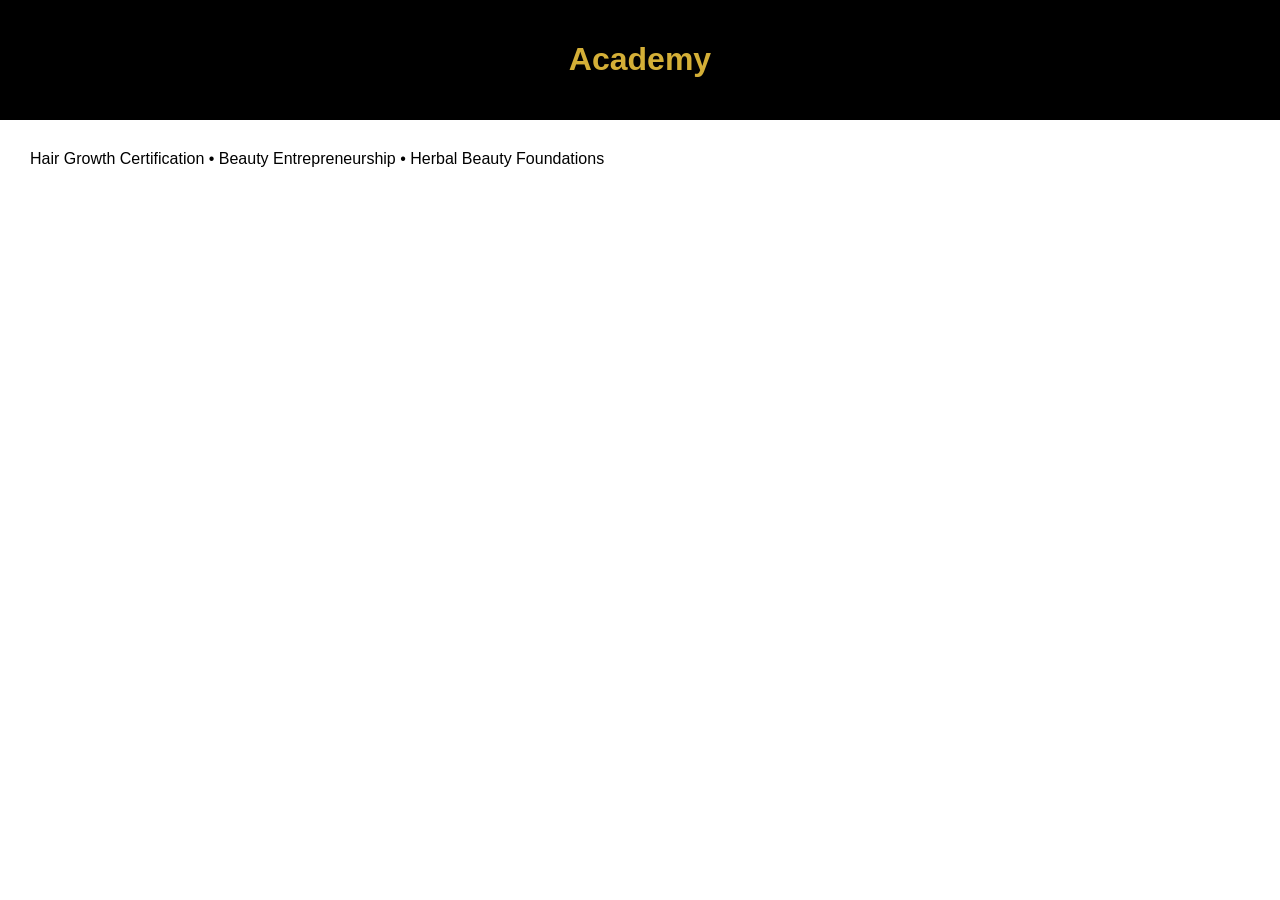
==== academy.html @ 89d31807 "Add files via upload" ====
<html><head><link rel='stylesheet' href='style.css'></head><body><header><h1>Academy</h1></header><section>Hair Growth Certification • Beauty Entrepreneurship • Herbal Beauty Foundations</section></body></html>
---- style.css ----
body{font-family:Arial,sans-serif;margin:0}
header{background:#000;color:#d4af37;padding:20px;text-align:center}
nav{background:#222;padding:10px;text-align:center}
nav a{color:#fff;margin:0 10px;text-decoration:none}
section{padding:30px}
footer{background:#000;color:#fff;padding:15px;text-align:center}
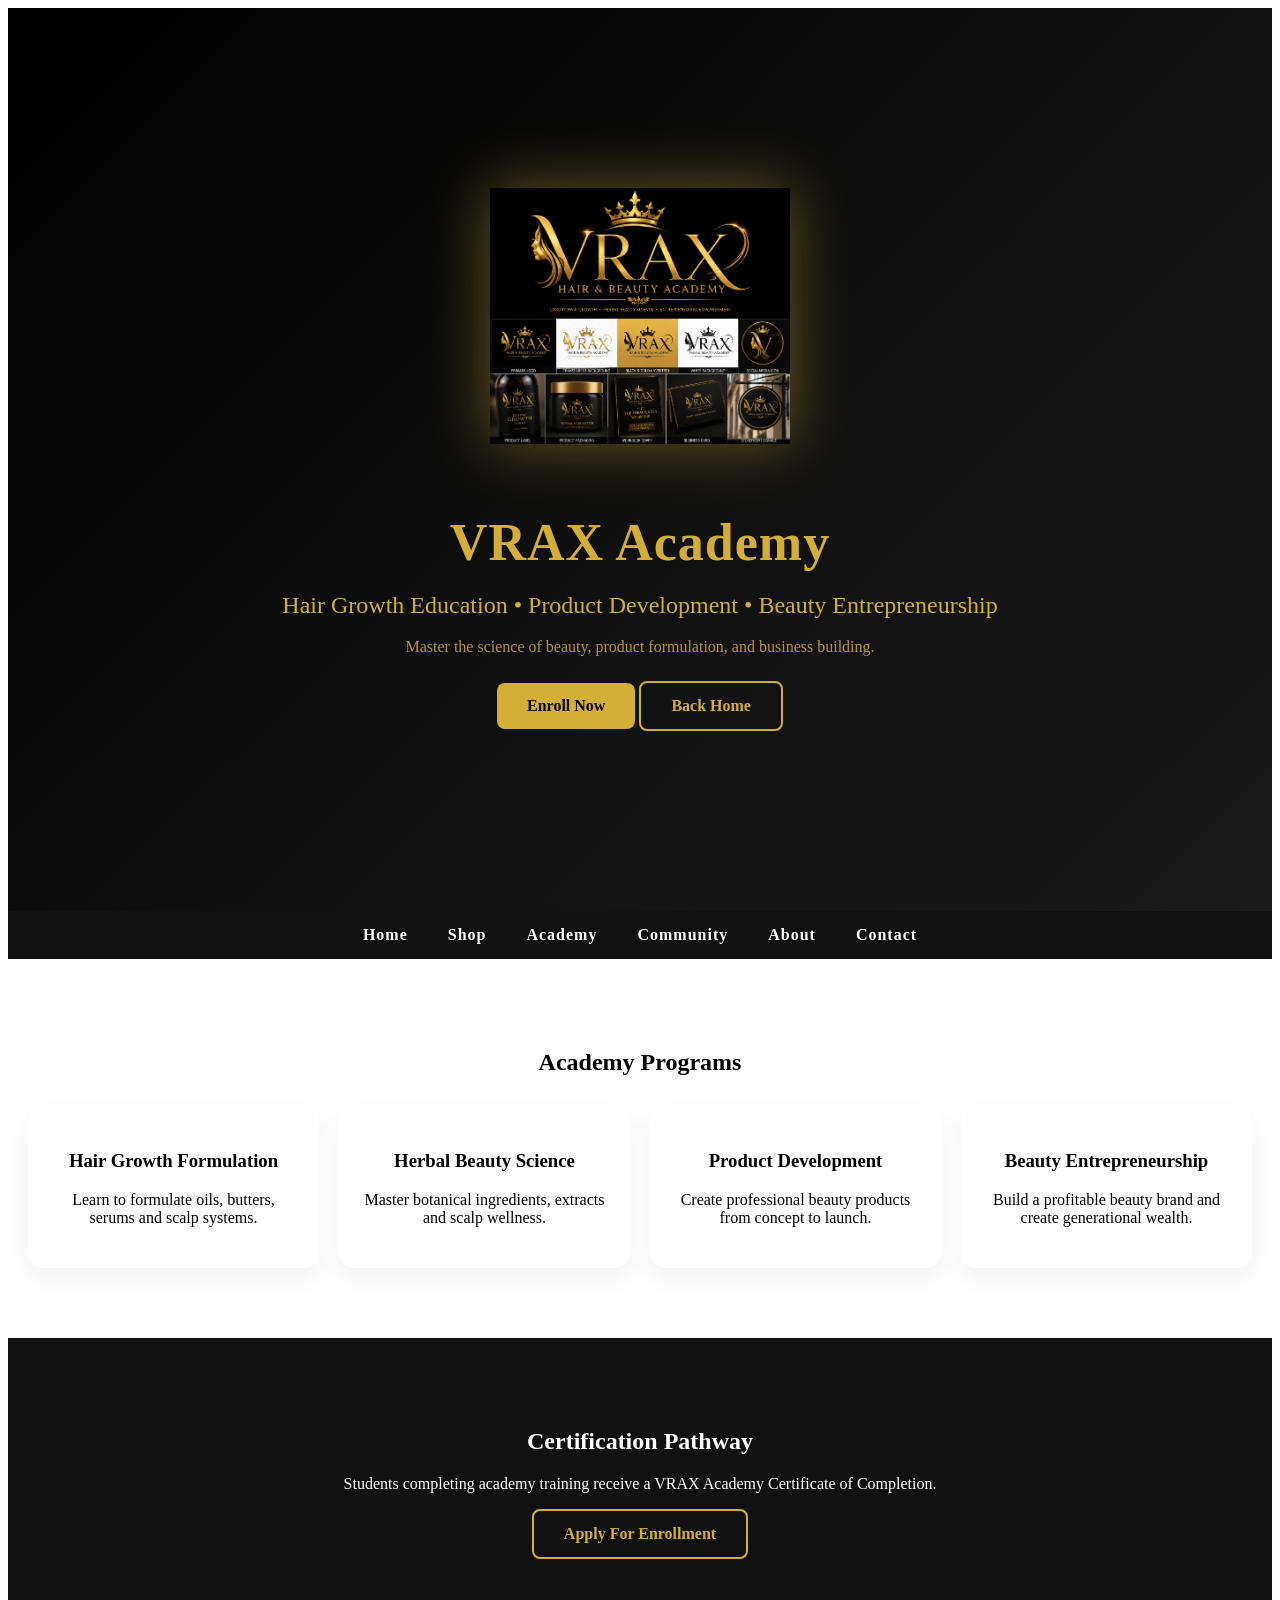
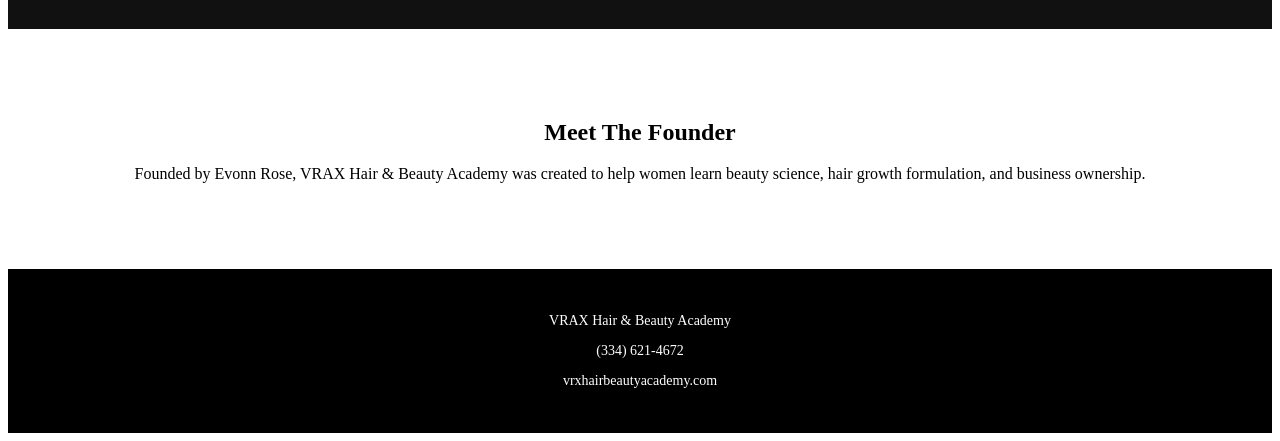
==== commit 7b09fd4f: "Update academy.html" ====
--- a/academy.html
+++ b/academy.html
@@ -1 +1,106 @@
-<html><head><link rel='stylesheet' href='style.css'></head><body><header><h1>Academy</h1></header><section>Hair Growth Certification • Beauty Entrepreneurship • Herbal Beauty Foundations</section></body></html>+<!DOCTYPE html>
+<html lang="en">
+
+<head>
+<meta charset="UTF-8">
+<meta name="viewport" content="width=device-width, initial-scale=1.0">
+<title>VRAX Academy</title>
+<link rel="stylesheet" href="style.css">
+</head>
+
+<body>
+
+<header class="hero">
+
+<img src="logo.png" alt="VRAX Logo" class="logo">
+
+<h1>VRAX Academy</h1>
+
+<h2>Hair Growth Education • Product Development • Beauty Entrepreneurship</h2>
+
+<p class="tagline">
+Master the science of beauty, product formulation, and business building.
+</p>
+
+<div class="hero-buttons">
+<a href="contact.html" class="btn-gold">Enroll Now</a>
+<a href="index.html" class="btn-outline">Back Home</a>
+</div>
+
+</header>
+
+<nav class="nav">
+<a href="index.html">Home</a>
+<a href="shop.html">Shop</a>
+<a href="academy.html">Academy</a>
+<a href="community.html">Community</a>
+<a href="about.html">About</a>
+<a href="contact.html">Contact</a>
+</nav>
+
+<section>
+
+<h2>Academy Programs</h2>
+
+<div class="pillar-grid">
+
+<div class="pillar">
+<h3>Hair Growth Formulation</h3>
+<p>Learn to formulate oils, butters, serums and scalp systems.</p>
+</div>
+
+<div class="pillar">
+<h3>Herbal Beauty Science</h3>
+<p>Master botanical ingredients, extracts and scalp wellness.</p>
+</div>
+
+<div class="pillar">
+<h3>Product Development</h3>
+<p>Create professional beauty products from concept to launch.</p>
+</div>
+
+<div class="pillar">
+<h3>Beauty Entrepreneurship</h3>
+<p>Build a profitable beauty brand and create generational wealth.</p>
+</div>
+
+</div>
+
+</section>
+
+<section class="community">
+
+<h2>Certification Pathway</h2>
+
+<p>
+Students completing academy training receive a VRAX Academy Certificate of Completion.
+</p>
+
+<a href="contact.html" class="btn-outline">
+Apply For Enrollment
+</a>
+
+</section>
+
+<section>
+
+<h2>Meet The Founder</h2>
+
+<p>
+Founded by Evonn Rose, VRAX Hair & Beauty Academy was created to help women learn beauty science, hair growth formulation, and business ownership.
+</p>
+
+</section>
+
+<footer>
+
+<p>VRAX Hair & Beauty Academy</p>
+
+<p>(334) 621-4672</p>
+
+<p>vrxhairbeautyacademy.com</p>
+
+</footer>
+
+</body>
+</html>
--- a/style.css
+++ b/style.css
@@ -1,7 +1,192 @@
 
-body{font-family:Arial,sans-serif;margin:0}
-header{background:#000;color:#d4af37;padding:20px;text-align:center}
-nav{background:#222;padding:10px;text-align:center}
-nav a{color:#fff;margin:0 10px;text-decoration:none}
-section{padding:30px}
-footer{background:#000;color:#fff;padding:15px;text-align:center}
+}
+body {
+margin: 0;
+font-family: Arial, sans-serif;
+background: #f6f6f6;
+color: #222;
+}
+.logo{
+width:300px;
+height:auto;
+margin-bottom:30px;
+filter:drop-shadow(0 0 30px rgba(212,175,55,.45));
+}
+/* HERO */
+.hero{
+    background:
+    linear-gradient(
+    135deg,
+    #000,
+    #0f0f0f,
+    #1a1a1a);
+
+    color:#d4af37;
+    text-align:center;
+    padding:180px 20px;
+}
+
+.hero h1 {
+font-size: 52px;
+letter-spacing: 1px;
+margin-bottom: 10px;
+}
+
+.hero h2 {
+font-weight: 300;
+color: #d4af37;
+}
+
+.hero p {
+opacity: 0.85;
+margin-top: 10px;
+}
+
+.hero-buttons {
+margin-top: 25px;
+}
+.btn-gold{
+    background:#d4af37;
+    color:#000;
+    padding:14px 30px;
+    border-radius:8px;
+    text-decoration:none;
+    font-weight:700;
+    display:inline-block;
+    transition:.3s;
+}
+
+.btn-gold:hover{
+    transform:translateY(-2px);
+    box-shadow:0 10px 25px rgba(212,175,55,.35);
+}
+
+/* OUTLINE BUTTON */
+.btn-outline{
+    border:2px solid #d4af37;
+    color:#d4af37;
+    padding:14px 30px;
+    border-radius:8px;
+    text-decoration:none;
+    display:inline-block;
+    transition:.3s;
+}
+
+.btn-outline:hover{
+    background:#d4af37;
+    color:#000;
+}
+/* NAV */
+.nav {
+background: #111;
+text-align: center;
+padding: 15px;
+position: sticky;
+top: 0;
+}
+
+.nav a{
+    color:white;
+    text-decoration:none;
+    margin:0 18px;
+    letter-spacing:1px;
+    font-weight:600;
+}
+
+.nav a:hover {
+color: #d4af37;
+}
+
+
+/* VALUE STRIP */
+.value-strip {
+display: flex;
+justify-content: space-around;
+background: white;
+padding: 20px;
+font-weight: bold;
+font-size: 14px;
+}
+
+/* SECTIONS */
+section {
+padding: 70px 20px;
+text-align: center;
+}
+
+/* FEATURED */
+.product-grid {
+display: grid;
+grid-template-columns: repeat(auto-fit, minmax(230px, 1fr));
+gap: 20px;
+margin-top: 30px;
+}
+
+.product-card{
+    background:white;
+    padding:20px;
+    border-radius:15px;
+    box-shadow:0 10px 25px rgba(0,0,0,.05);
+    transition:.3s ease;
+
+    display:flex;
+    flex-direction:column;
+    justify-content:space-between;
+}
+
+.product-card:hover {
+transform: translateY(-8px);
+box-shadow: 0 15px 35px rgba(0,0,0,0.12);
+}
+.product-card img{
+    width:100%;
+    height:auto;
+    display:block;
+    border-radius:12px;
+    margin-bottom:15px;
+}
+.product-card h3 {
+color: #d4af37;
+}
+
+/* PILLARS */
+.pillar-grid {
+display: grid;
+grid-template-columns: repeat(auto-fit, minmax(250px, 1fr));
+gap: 20px;
+margin-top: 30px;
+}
+
+.pillar {
+background: white;
+padding: 25px;
+border-radius: 15px;
+box-shadow: 0 10px 25px rgba(0,0,0,0.05);
+transition: 0.3s ease;
+}
+
+.pillar:hover {
+transform: translateY(-6px);
+}
+
+/* LINKS */
+a {
+color: #d4af37;
+text-decoration: none;
+font-weight: bold;
+}
+
+/* COMMUNITY */
+.community {
+background: #111;
+color: white;
+}
+
+/* FOOTER */
+footer {
+background: #000;
+color: white;
+text-align: center;
+padding: 30px;
+font-size: 14px;
+}
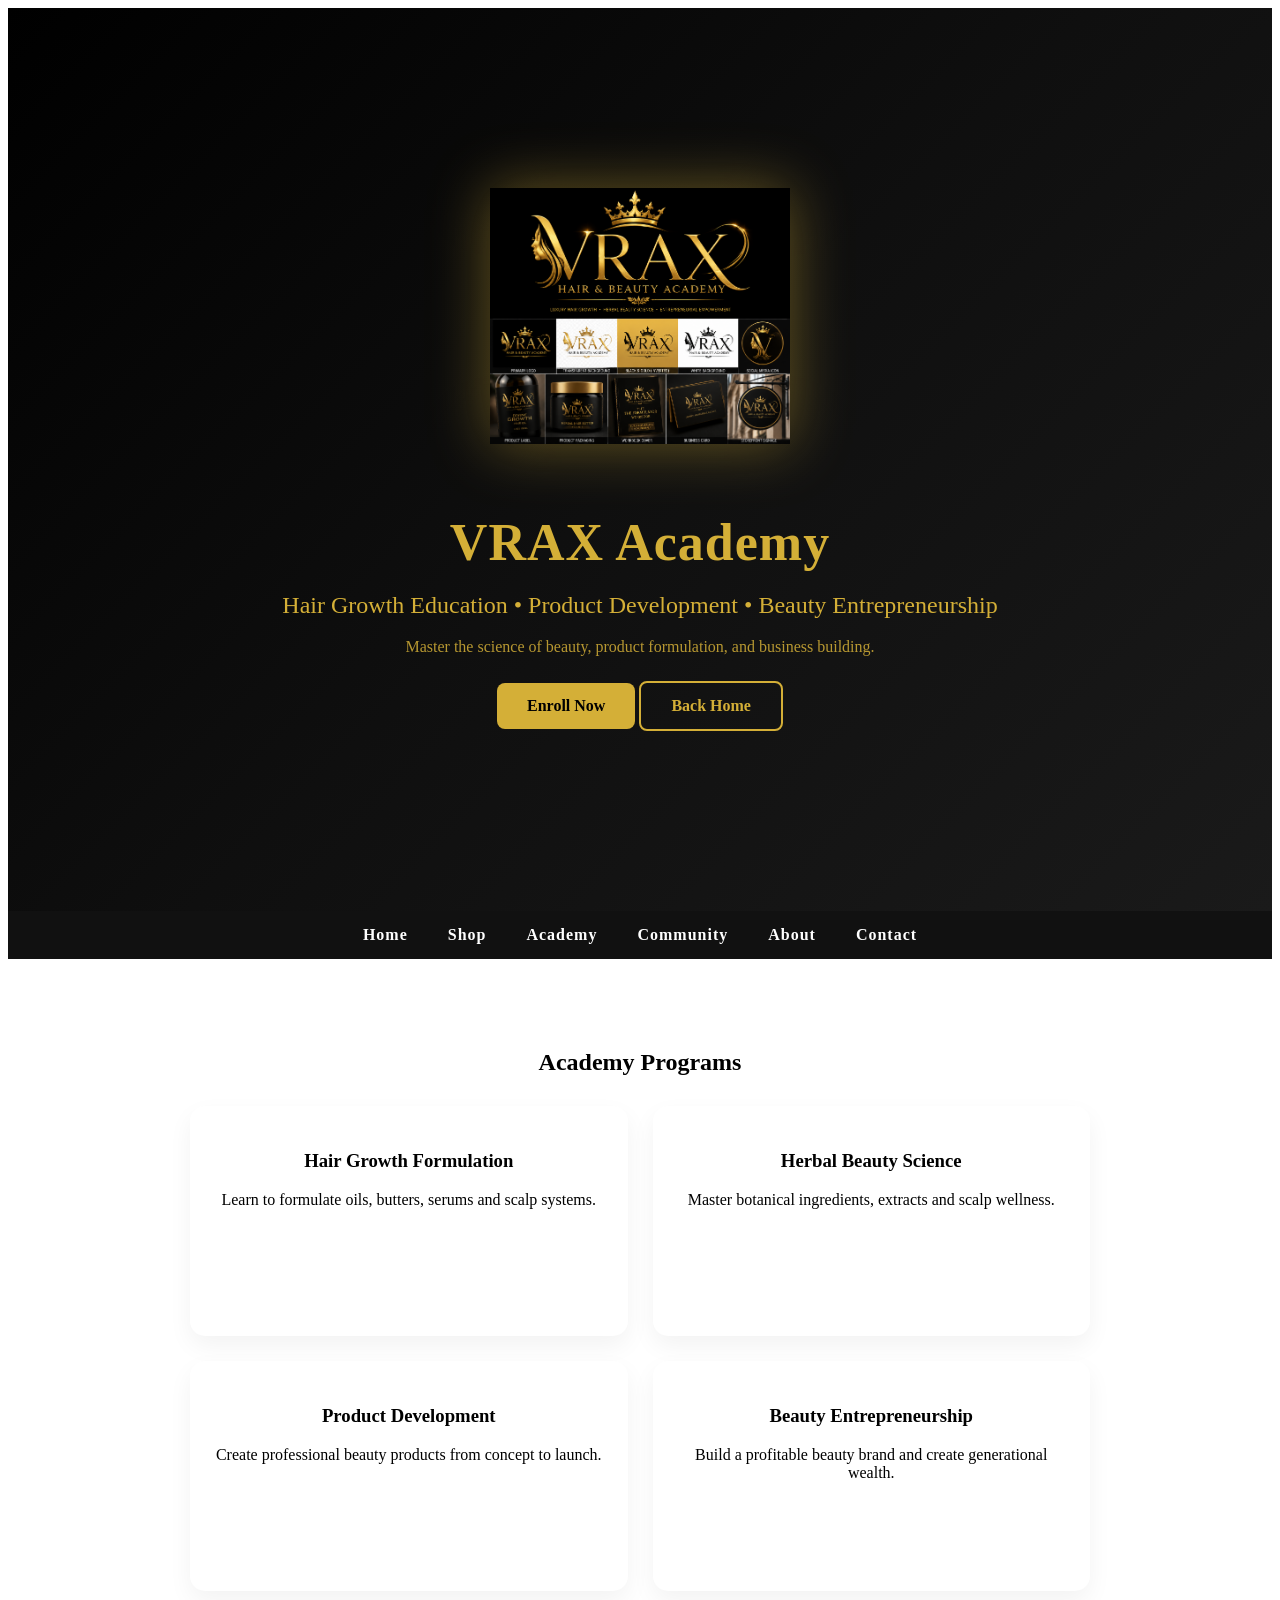
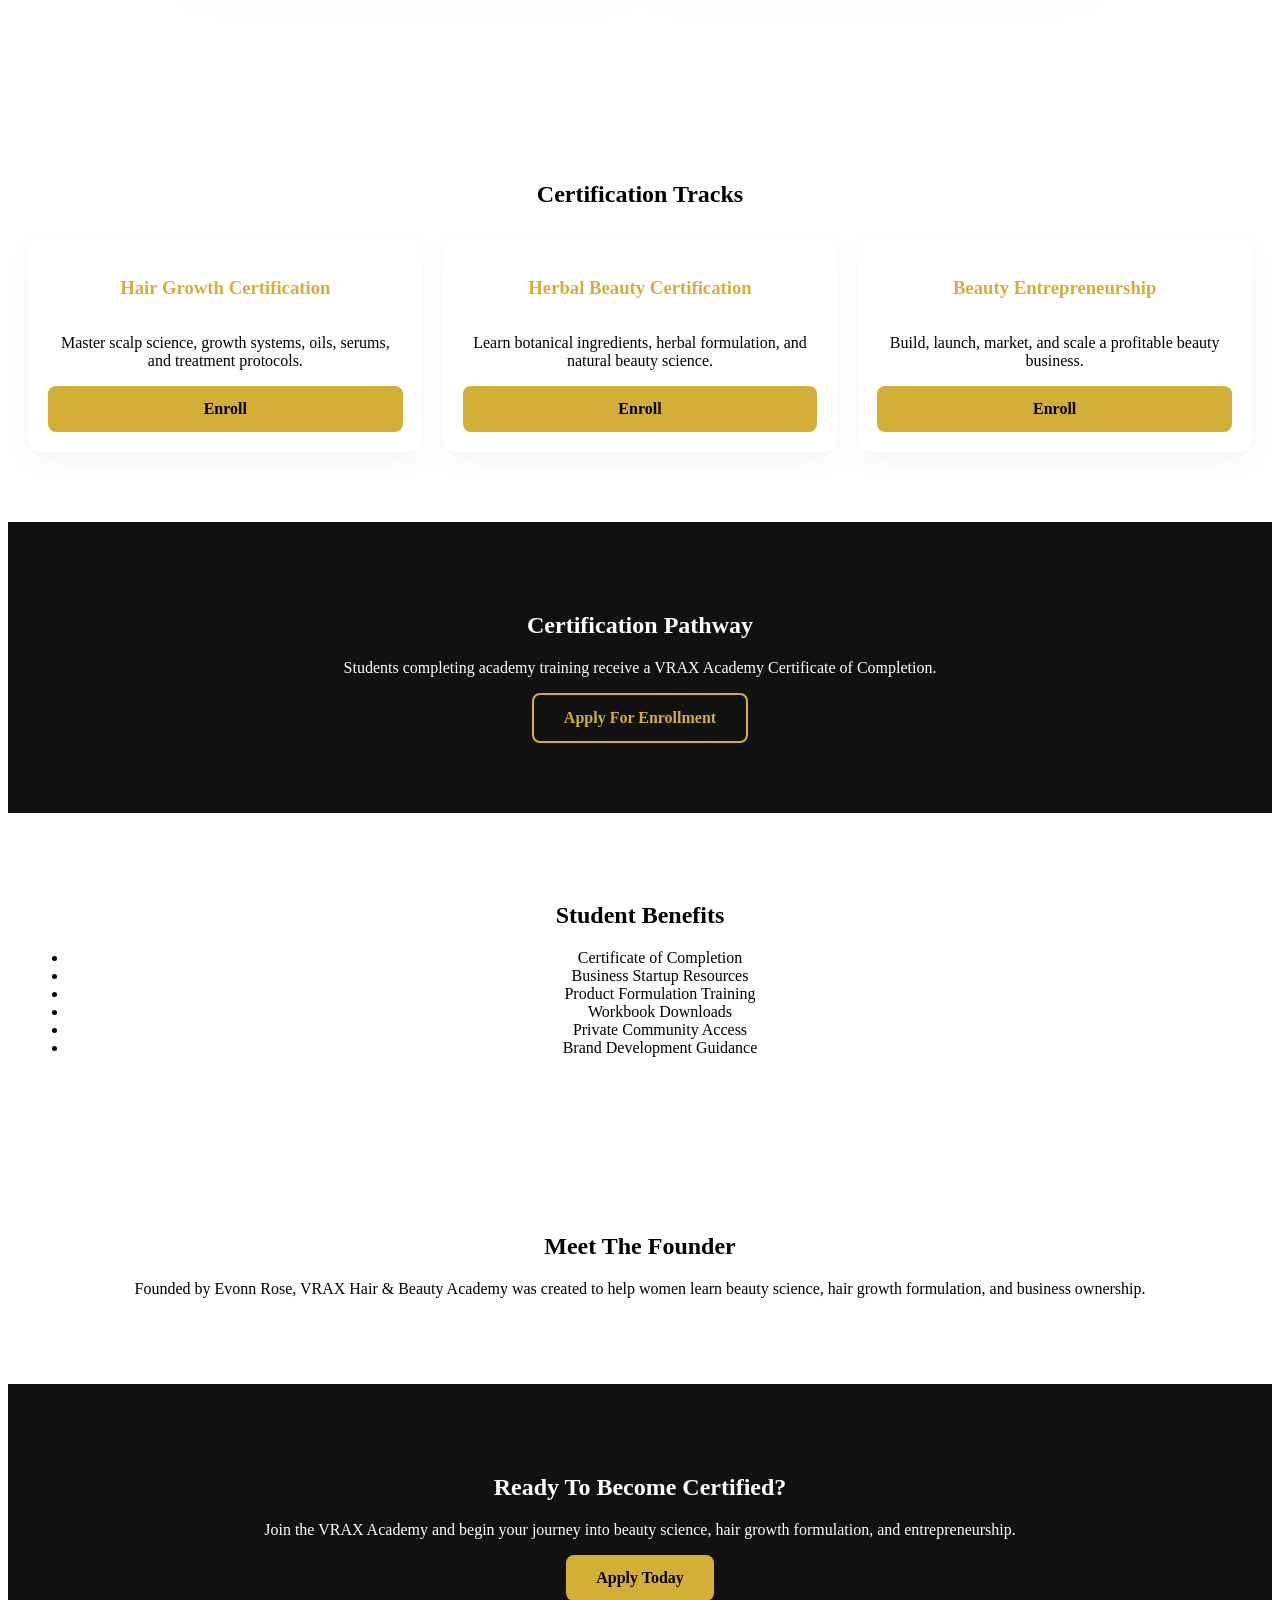
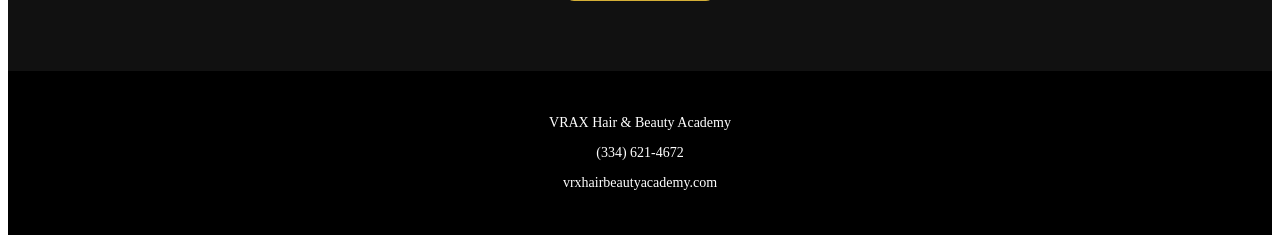
==== commit 4e9c4bd8: "Update academy.html" ====
--- a/academy.html
+++ b/academy.html
@@ -65,6 +65,40 @@
 </div>
 
 </div>
+  
+</section>
+  
+<section class="featured">
+
+<h2>Certification Tracks</h2>
+
+<div class="product-grid">
+
+<div class="product-card">
+<h3>Hair Growth Certification</h3>
+<p>
+Master scalp science, growth systems, oils, serums, and treatment protocols.
+</p>
+<a href="contact.html" class="btn-gold">Enroll</a>
+</div>
+
+<div class="product-card">
+<h3>Herbal Beauty Certification</h3>
+<p>
+Learn botanical ingredients, herbal formulation, and natural beauty science.
+</p>
+<a href="contact.html" class="btn-gold">Enroll</a>
+</div>
+
+<div class="product-card">
+<h3>Beauty Entrepreneurship</h3>
+<p>
+Build, launch, market, and scale a profitable beauty business.
+</p>
+<a href="contact.html" class="btn-gold">Enroll</a>
+</div>
+
+</div>
 
 </section>
 
@@ -81,6 +115,20 @@
 </a>
 
 </section>
+  <section>
+
+<h2>Student Benefits</h2>
+
+<ul>
+<li>Certificate of Completion</li>
+<li>Business Startup Resources</li>
+<li>Product Formulation Training</li>
+<li>Workbook Downloads</li>
+<li>Private Community Access</li>
+<li>Brand Development Guidance</li>
+</ul>
+
+</section>
 
 <section>
 
@@ -92,6 +140,22 @@
 
 </section>
 
+
+  <section class="community">
+
+<h2>Ready To Become Certified?</h2>
+
+<p>
+Join the VRAX Academy and begin your journey into beauty science,
+hair growth formulation, and entrepreneurship.
+</p>
+
+<a href="contact.html" class="btn-gold">
+Apply Today
+</a>
+
+</section>
+  
 <footer>
 
 <p>VRAX Hair & Beauty Academy</p>
--- a/style.css
+++ b/style.css
@@ -151,10 +151,11 @@
 
 /* PILLARS */
 .pillar-grid {
-display: grid;
-grid-template-columns: repeat(auto-fit, minmax(250px, 1fr));
-gap: 20px;
-margin-top: 30px;
+display:grid;
+grid-template-columns: repeat(2, 1fr);
+gap:25px;
+max-width:900px;
+margin:30px auto;
 }
 
 .pillar {
@@ -163,6 +164,7 @@
 border-radius: 15px;
 box-shadow: 0 10px 25px rgba(0,0,0,0.05);
 transition: 0.3s ease;
+min-height:180px; 
 }
 
 .pillar:hover {
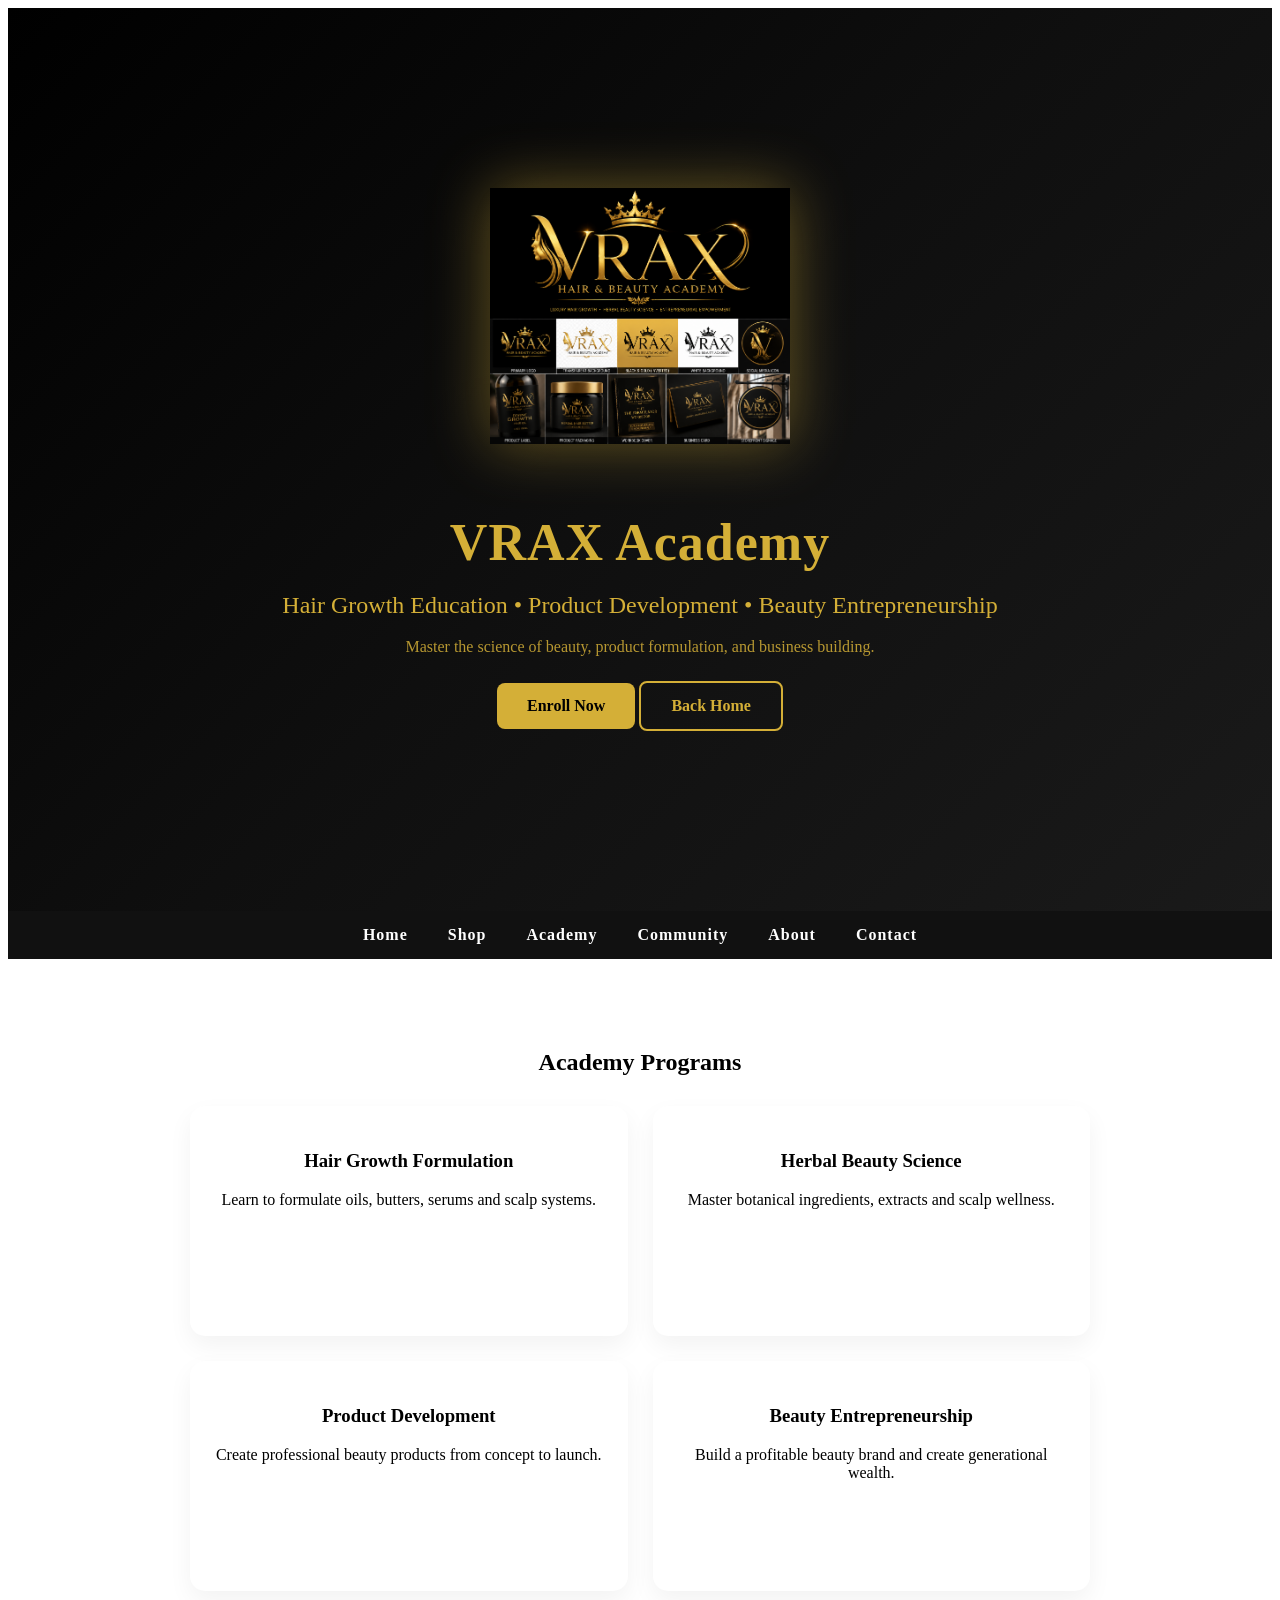
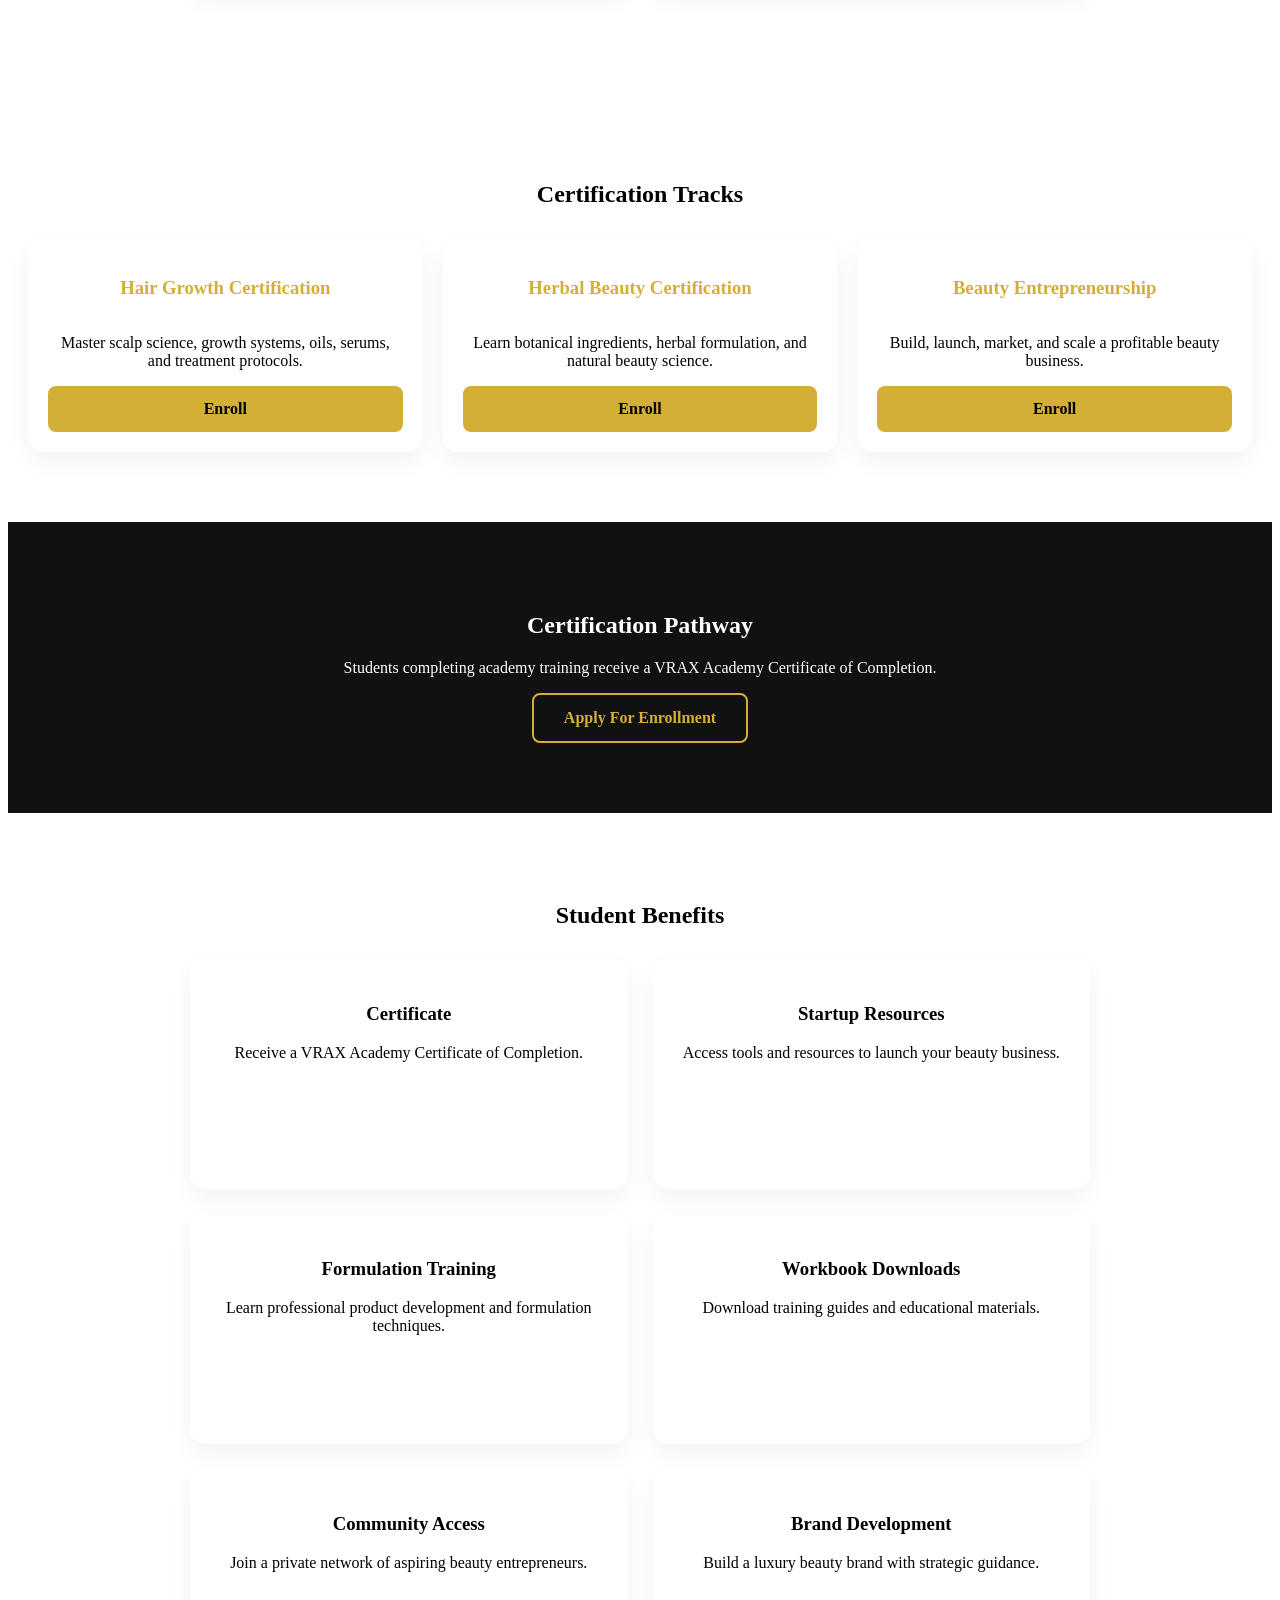
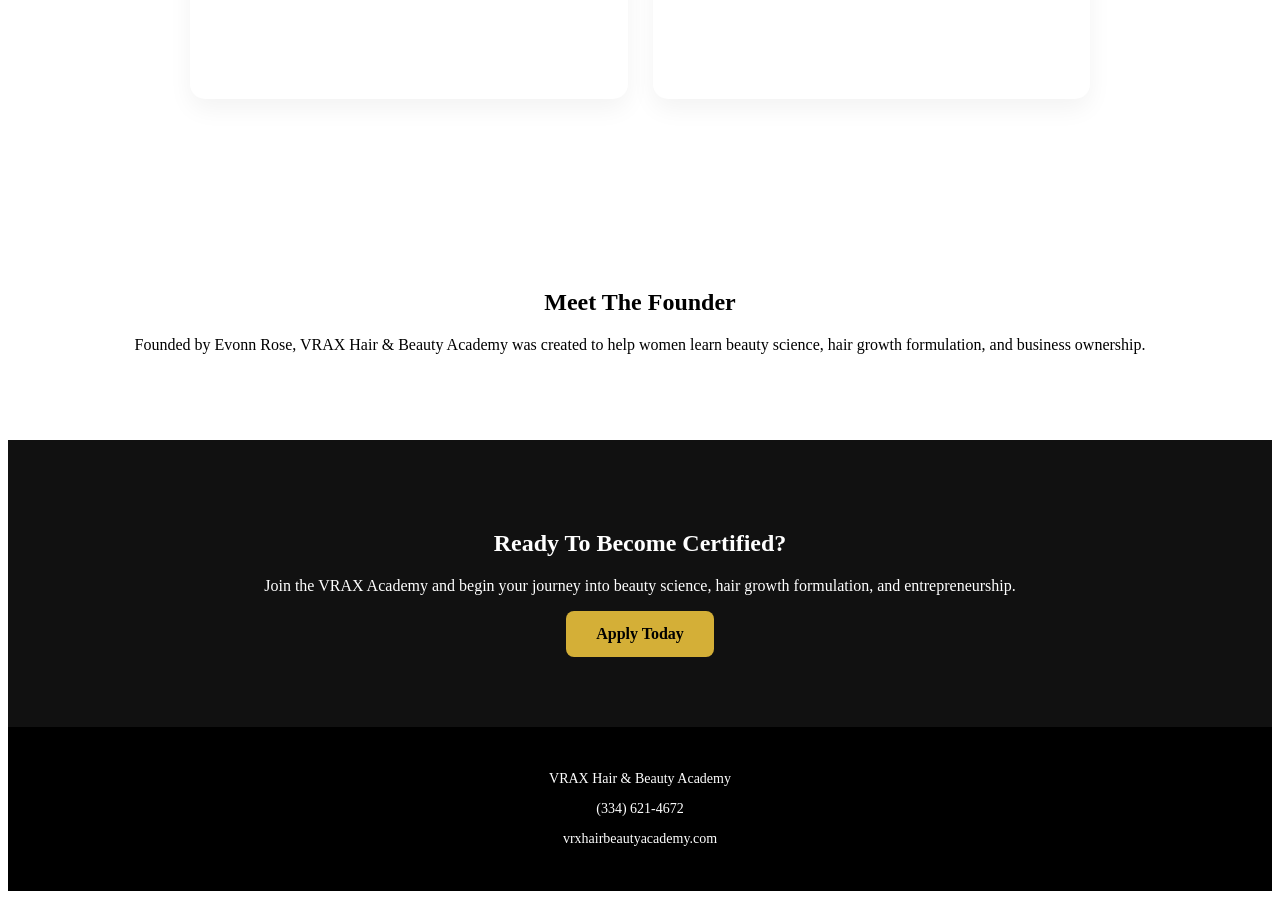
==== commit 4e3915cc: "Academy page expansion with certification tracks" ====
--- a/academy.html
+++ b/academy.html
@@ -115,18 +115,43 @@
 </a>
 
 </section>
-  <section>
+ <section>
 
 <h2>Student Benefits</h2>
 
-<ul>
-<li>Certificate of Completion</li>
-<li>Business Startup Resources</li>
-<li>Product Formulation Training</li>
-<li>Workbook Downloads</li>
-<li>Private Community Access</li>
-<li>Brand Development Guidance</li>
-</ul>
+<div class="pillar-grid">
+
+<div class="pillar">
+<h3>Certificate</h3>
+<p>Receive a VRAX Academy Certificate of Completion.</p>
+</div>
+
+<div class="pillar">
+<h3>Startup Resources</h3>
+<p>Access tools and resources to launch your beauty business.</p>
+</div>
+
+<div class="pillar">
+<h3>Formulation Training</h3>
+<p>Learn professional product development and formulation techniques.</p>
+</div>
+
+<div class="pillar">
+<h3>Workbook Downloads</h3>
+<p>Download training guides and educational materials.</p>
+</div>
+
+<div class="pillar">
+<h3>Community Access</h3>
+<p>Join a private network of aspiring beauty entrepreneurs.</p>
+</div>
+
+<div class="pillar">
+<h3>Brand Development</h3>
+<p>Build a luxury beauty brand with strategic guidance.</p>
+</div>
+
+</div>
 
 </section>
 
